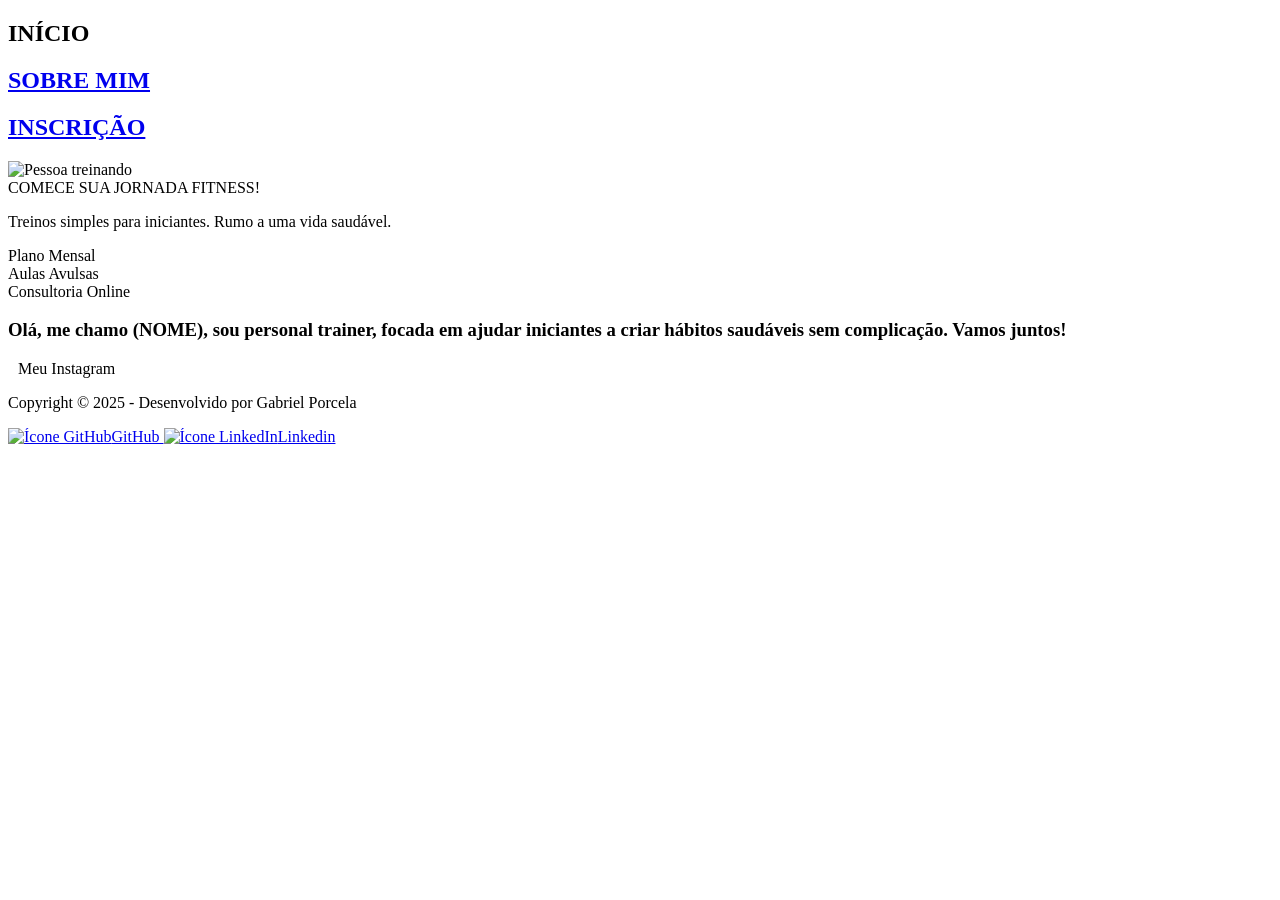
==== index.html @ adf8e926 "Mudanças Objetivo de organização" ====
<!DOCTYPE html>
<html lang="pt-BR">
<head>
    <meta charset="UTF-8">
    <meta name="viewport" content="width=device-width, initial-scale=1.0">
    <title>Personal Trainer Online | Início</title>
    <meta name="description" content="Treinos simples e personalizados para iniciantes. Comece sua jornada fitness com acompanhamento profissional.">
    <link rel="stylesheet" href="/Projeto-Pagina-Treino/css/editor.css">
    <link rel="stylesheet" href="/Projeto-Pagina-Treino/css/responsivo.css">
</head>
<body class="imagem">
    <section class="secao">

        <nav class="divisao">
            <h2 class="inicio pagina-ativa">INÍCIO</h2>
            <a href="/sobre-mim.html"><h2 class="sobre">SOBRE MIM</h2></a>
            <a href="/inscricao.html"><h2 class="inscricao">INSCRIÇÃO</h2></a>
        </nav>

        <div class="texto-foto">
            <img src="/Projeto-Pagina-Treino/imagens/foto-secao.jpg" alt="Pessoa treinando" class="foto-secao">
            <div class="texto">
                COMECE SUA JORNADA FITNESS!
                <p>Treinos simples para iniciantes. Rumo a uma vida saudável.</p>
            </div>
        </div>

        <div class="quadrados">
            <article class="quadrado">Plano Mensal</article>
            <article class="quadrado">Aulas Avulsas</article>
            <article class="quadrado">Consultoria Online</article>
        </div>

        <div class="container-foto">
            <div class="foto-personal" role="img" aria-label="Foto do personal trainer"></div>
            <h3 class="texto-personal">Olá, me chamo (NOME), sou personal trainer, focada em ajudar iniciantes a criar hábitos saudáveis sem complicação. Vamos juntos!</h3>
        </div>

        <div class="container-insta">
            <a href="https://instagram.com" target="_blank" rel="noopener noreferrer" style="display:flex; align-items:center; gap:10px; text-decoration:none; color:inherit;">
                <span class="instagram" role="img" aria-label="Ícone do Instagram"></span>
                <span class="texto-insta">Meu Instagram</span>
            </a>
        </div>
    </section>

    <footer class="rodape">
        <p class="paragrafo-rodape1">Copyright &copy; 2025 - Desenvolvido por Gabriel Porcela</p>
        <p class="paragrafo-rodape2">
            <a href="https://github.com/GabrielPorcela" target="_blank" rel="noopener noreferrer" class="texto-git">
                <img src="/Projeto-Pagina-Treino/imagens/foto-git.png" alt="Ícone GitHub" class="git">GitHub
            </a>
            <a href="https://www.linkedin.com/in/gabrielporcela" target="_blank" rel="noopener noreferrer" class="texto-link">
                <img src="/Projeto-Pagina-Treino/imagens/foto-link.png" alt="Ícone LinkedIn" class="link">Linkedin
            </a>
        </p>
    </footer>

    <script src="/Projeto-Pagina-Treino/javascript/pagina.js"></script>
</body>
</html>
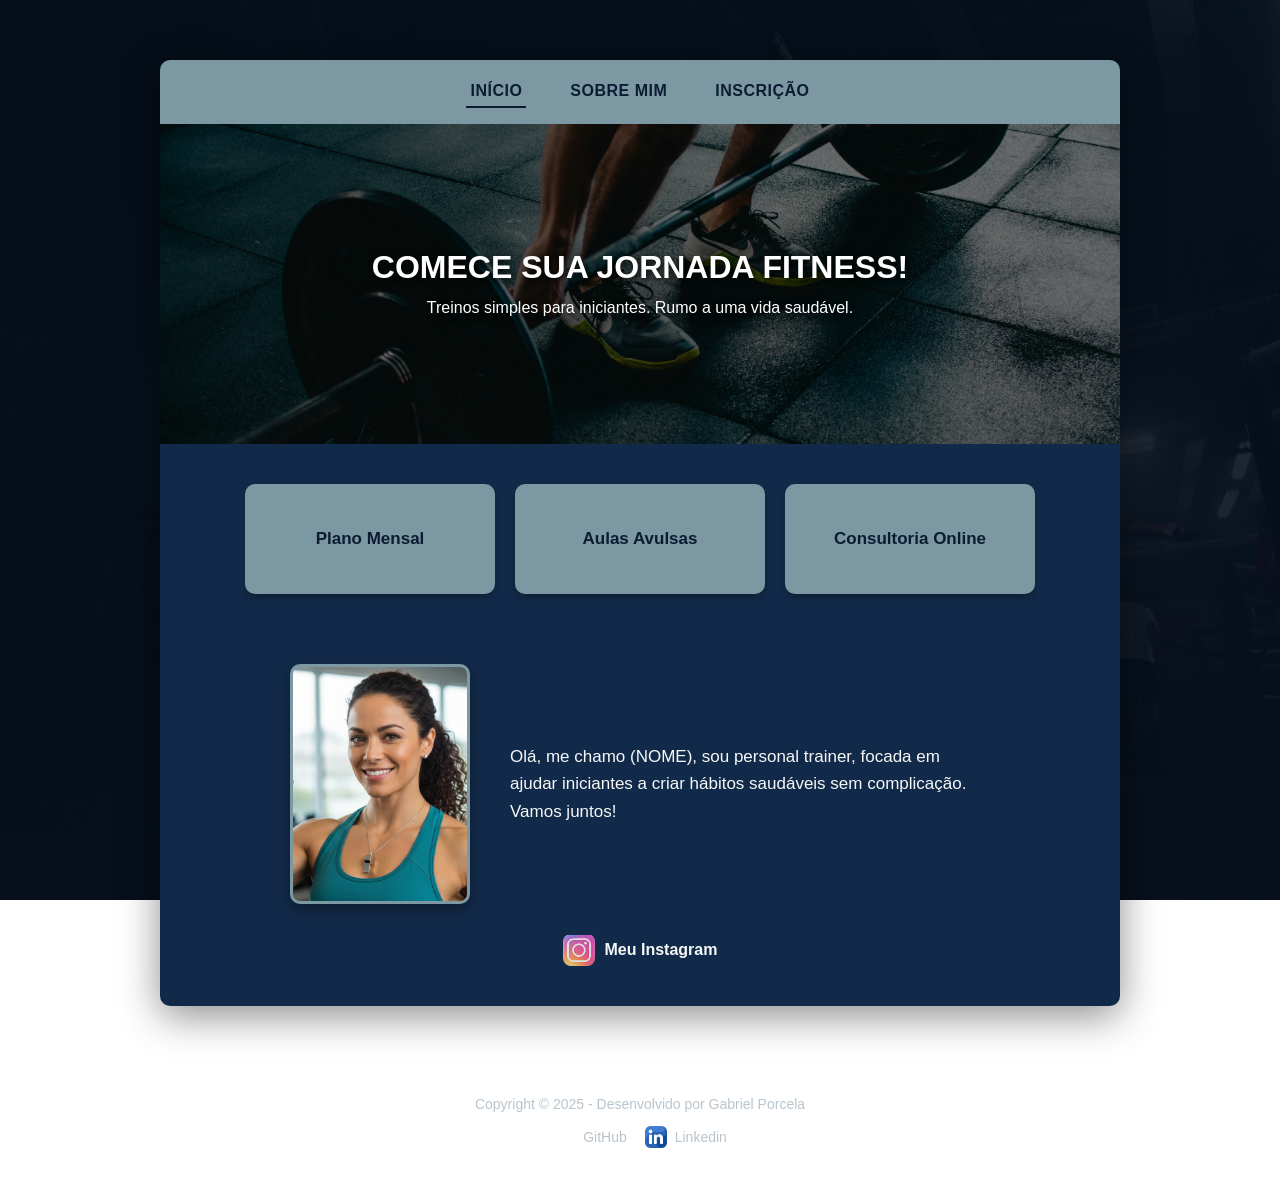
==== commit 91e02e41: "Links Correção de arquivos e pastas" ====
--- a/index.html
+++ b/index.html
@@ -5,20 +5,23 @@
     <meta name="viewport" content="width=device-width, initial-scale=1.0">
     <title>Personal Trainer Online | Início</title>
     <meta name="description" content="Treinos simples e personalizados para iniciantes. Comece sua jornada fitness com acompanhamento profissional.">
-    <link rel="stylesheet" href="/Projeto-Pagina-Treino/css/editor.css">
-    <link rel="stylesheet" href="/Projeto-Pagina-Treino/css/responsivo.css">
+    <!-- CORRIGIDO: Removido a barra inicial e o nome do projeto -->
+    <link rel="stylesheet" href="./css/editor.css">
+    <link rel="stylesheet" href="./css/responsivo.css">
 </head>
 <body class="imagem">
     <section class="secao">
 
         <nav class="divisao">
             <h2 class="inicio pagina-ativa">INÍCIO</h2>
-            <a href="/sobre-mim.html"><h2 class="sobre">SOBRE MIM</h2></a>
-            <a href="/inscricao.html"><h2 class="inscricao">INSCRIÇÃO</h2></a>
+            <!-- CORRIGIDO: Adicionado o ponto (.) antes da barra para funcionar no GitHub Pages -->
+            <a href="./sobre-mim.html"><h2 class="sobre">SOBRE MIM</h2></a>
+            <a href="./inscricao.html"><h2 class="inscricao">INSCRIÇÃO</h2></a>
         </nav>
 
         <div class="texto-foto">
-            <img src="/Projeto-Pagina-Treino/imagens/foto-secao.jpg" alt="Pessoa treinando" class="foto-secao">
+            <!-- CORRIGIDO: Caminho da imagem ajustado com ./ -->
+            <img src="./imagens/foto-secao.jpg" alt="Pessoa treinando" class="foto-secao">
             <div class="texto">
                 COMECE SUA JORNADA FITNESS!
                 <p>Treinos simples para iniciantes. Rumo a uma vida saudável.</p>
@@ -48,14 +51,17 @@
         <p class="paragrafo-rodape1">Copyright &copy; 2025 - Desenvolvido por Gabriel Porcela</p>
         <p class="paragrafo-rodape2">
             <a href="https://github.com/GabrielPorcela" target="_blank" rel="noopener noreferrer" class="texto-git">
-                <img src="/Projeto-Pagina-Treino/imagens/foto-git.png" alt="Ícone GitHub" class="git">GitHub
+                <!-- CORRIGIDO: Caminho da imagem ajustado com ./ -->
+                <img src="./imagens/foto-git.png" alt="Ícone GitHub" class="git">GitHub
             </a>
             <a href="https://www.linkedin.com/in/gabrielporcela" target="_blank" rel="noopener noreferrer" class="texto-link">
-                <img src="/Projeto-Pagina-Treino/imagens/foto-link.png" alt="Ícone LinkedIn" class="link">Linkedin
+                <!-- CORRIGIDO: Caminho da imagem ajustado com ./ -->
+                <img src="./imagens/foto-link.png" alt="Ícone LinkedIn" class="link">Linkedin
             </a>
         </p>
     </footer>
 
-    <script src="/Projeto-Pagina-Treino/javascript/pagina.js"></script>
+    <!-- CORRIGIDO: Removido a barra inicial e o nome do projeto -->
+    <script src="./javascript/pagina.js"></script>
 </body>
 </html>
--- a/css/editor.css
+++ b/css/editor.css
@@ -0,0 +1,606 @@
+/* =========================================================
+   RESET & VARIÁVEIS GLOBAIS
+   ========================================================= */
+* {
+    margin: 0;
+    padding: 0;
+    box-sizing: border-box;
+}
+
+:root {
+    --cor-fundo: #0b1c33;
+    --cor-secao: #122a49;
+    --cor-destaque: #7c98a3;
+    --cor-destaque-clara: #aebfc6;
+    --cor-texto: #f6f7f7;
+    --cor-acento: #ff9800;
+    --cor-sucesso: #2e7d32;
+    --cor-erro: #e53935;
+    --fonte-base: 'Segoe UI', Roboto, Helvetica, Arial, sans-serif;
+    --raio-padrao: 10px;
+    --transicao: all 0.3s ease;
+}
+
+html {
+    scroll-behavior: smooth;
+}
+
+body {
+    font-family: var(--fonte-base);
+}
+
+/* =========================================================
+   FUNDO GERAL DA PÁGINA
+   ========================================================= */
+.imagem {
+    background-image: linear-gradient(180deg, rgba(6, 15, 28, 0.85), rgba(6, 15, 28, 0.95)), url("/imagens/foto-treino.jpg");
+    background-size: cover;
+    background-position: center;
+    background-repeat: no-repeat;
+    background-attachment: fixed;
+    min-height: 100vh;
+    color: var(--cor-texto);
+    width: 100%;
+    overflow-x: hidden;
+}
+
+/* =========================================================
+   CONTAINER PRINCIPAL
+   ========================================================= */
+.secao {
+    background-color: var(--cor-secao);
+    max-width: 960px;
+    min-height: 700px;
+    margin: 60px auto;
+    border-radius: var(--raio-padrao);
+    box-shadow: 0 10px 40px rgba(0, 0, 0, 0.45);
+    overflow: hidden;
+    position: relative;
+}
+
+/* =========================================================
+   MENU DE NAVEGAÇÃO
+   ========================================================= */
+.divisao {
+    background-color: var(--cor-destaque);
+    width: 100%;
+    padding: 16px 20px;
+    display: flex;
+    justify-content: center;
+    align-items: center;
+    gap: 40px;
+    flex-wrap: wrap;
+}
+
+.divisao a {
+    text-decoration: none;
+}
+
+.inicio, .sobre, .inscricao {
+    font-size: 16px;
+    font-weight: 700;
+    letter-spacing: 0.5px;
+    color: #0b1c33;
+    text-transform: uppercase;
+    text-shadow: none;
+    padding: 6px 4px;
+    border-bottom: 2px solid transparent;
+    transition: var(--transicao);
+}
+
+.inicio:hover, .sobre:hover, .inscricao:hover {
+    color: #ffffff;
+    border-bottom: 2px solid #ffffff;
+}
+
+.pagina-ativa {
+    border-bottom: 2px solid #0b1c33;
+}
+
+/* =========================================================
+   BANNER PRINCIPAL (HERO)
+   ========================================================= */
+.texto-foto {
+    position: relative;
+    width: 100%;
+    height: 320px;
+    overflow: hidden;
+    display: flex;
+    align-items: center;
+    justify-content: center;
+    text-align: center;
+}
+
+.foto-secao {
+    position: absolute;
+    top: 0;
+    left: 0;
+    width: 100%;
+    height: 100%;
+    object-fit: cover;
+    z-index: 1;
+    filter: brightness(0.45);
+}
+
+.texto {
+    position: relative;
+    z-index: 2;
+    color: #ffffff;
+    font-size: 32px;
+    font-weight: 800;
+    text-align: center;
+    text-shadow: 2px 2px 6px rgba(0, 0, 0, 0.85);
+    margin: 0;
+    padding: 0 20px;
+    max-width: 700px;
+}
+
+.texto p {
+    font-size: 16px;
+    font-weight: 400;
+    margin-top: 10px;
+    line-height: 1.5;
+}
+
+/* =========================================================
+   QUADRADOS DE PLANOS
+   ========================================================= */
+.quadrados {
+    display: flex;
+    flex-wrap: wrap;
+    justify-content: center;
+    gap: 20px;
+    width: 100%;
+    padding: 40px 20px;
+}
+
+.quadrado {
+    display: flex;
+    align-items: center;
+    justify-content: center;
+    text-align: center;
+    background-color: var(--cor-destaque);
+    color: #0b1c33;
+    padding: 24px;
+    width: 250px;
+    min-height: 110px;
+    border-radius: var(--raio-padrao);
+    font-weight: 700;
+    font-size: 17px;
+    box-shadow: 0 4px 10px rgba(0, 0, 0, 0.25);
+    transition: var(--transicao);
+    cursor: default;
+}
+
+.quadrado:hover {
+    background-color: #ffffff;
+    transform: translateY(-6px);
+    box-shadow: 0 10px 20px rgba(0, 0, 0, 0.35);
+}
+
+/* =========================================================
+   APRESENTAÇÃO DO PERSONAL (HOME)
+   ========================================================= */
+.container-foto {
+    display: flex;
+    flex-direction: row;
+    align-items: center;
+    justify-content: center;
+    gap: 40px;
+    width: 100%;
+    padding: 30px 30px 10px;
+}
+
+.foto-personal {
+    background-image: url("/imagens/modelo-personal.png");
+    width: 180px;
+    height: 240px;
+    background-size: cover;
+    background-position: center;
+    background-repeat: no-repeat;
+    border-radius: var(--raio-padrao);
+    border: 3px solid var(--cor-destaque);
+    flex-shrink: 0;
+    box-shadow: 0 6px 16px rgba(0, 0, 0, 0.35);
+}
+
+.texto-personal {
+    flex: 1;
+    max-width: 480px;
+    text-align: left;
+    line-height: 1.6;
+    font-size: 17px;
+    font-weight: 400;
+}
+
+/* =========================================================
+   BLOCO INSTAGRAM
+   ========================================================= */
+.container-insta {
+    display: flex;
+    align-items: center;
+    justify-content: center;
+    gap: 10px;
+    padding: 20px 0 40px;
+}
+
+.instagram {
+    display: block;
+    background-image: url("/imagens/foto-insta.png");
+    background-size: contain;
+    background-repeat: no-repeat;
+    background-position: center;
+    width: 32px;
+    height: 32px;
+    border-radius: 8px;
+    cursor: pointer;
+    transition: transform 0.3s ease;
+}
+
+.container-insta:hover .instagram {
+    transform: scale(1.15);
+}
+
+.texto-insta {
+    font-size: 16px;
+    font-weight: 600;
+}
+
+/* =========================================================
+   RODAPÉ
+   ========================================================= */
+.rodape {
+    display: flex;
+    flex-direction: column;
+    align-items: center;
+    gap: 14px;
+    text-align: center;
+    font-size: 14px;
+    color: #b9c4cc;
+    font-weight: 500;
+    padding: 30px 20px 50px;
+}
+
+.rodape p {
+    display: flex;
+    align-items: center;
+    justify-content: center;
+    flex-wrap: wrap;
+    gap: 18px;
+    margin: 0;
+}
+
+.rodape a {
+    display: flex;
+    align-items: center;
+    gap: 8px;
+    text-decoration: none;
+    color: inherit;
+    transition: var(--transicao);
+}
+
+.rodape a:hover {
+    color: var(--cor-destaque);
+}
+
+.git, .link {
+    width: 22px;
+    height: 22px;
+    background-size: contain;
+    background-repeat: no-repeat;
+    background-position: center;
+}
+
+/* =========================================================
+   PÁGINA: INSCRIÇÃO — TABELA
+   ========================================================= */
+.titulo-treino {
+    text-align: center;
+    padding: 30px 20px 10px;
+    font-size: 24px;
+    font-weight: 700;
+}
+
+.tabela {
+    width: 90%;
+    max-width: 600px;
+    margin: 20px auto 40px;
+    border-collapse: collapse;
+    border-radius: var(--raio-padrao);
+    overflow: hidden;
+    box-shadow: 0 6px 16px rgba(0, 0, 0, 0.3);
+}
+
+.tabela th {
+    background-color: var(--cor-destaque);
+    color: #0b1c33;
+    padding: 14px;
+    text-align: center;
+    text-transform: uppercase;
+    font-size: 14px;
+    letter-spacing: 0.5px;
+}
+
+.tabela td {
+    padding: 12px;
+    border: 1px solid rgba(255, 255, 255, 0.1);
+    text-align: center;
+    background-color: #0c1531;
+    font-size: 15px;
+}
+
+.tabela tbody tr:nth-child(even) td {
+    background-color: #101a3a;
+}
+
+/* =========================================================
+   FORMULÁRIO DE INSCRIÇÃO
+   ========================================================= */
+.formulario-externo {
+    background-color: #061529;
+    margin: 30px;
+    padding: 20px;
+    border-radius: var(--raio-padrao);
+}
+
+.formulario-interno {
+    background-color: #0a0f1f;
+    border: 1px solid var(--cor-secao);
+    border-radius: var(--raio-padrao);
+    padding: 30px;
+    display: flex;
+    flex-direction: column;
+    gap: 18px;
+}
+
+.formulario-interno p {
+    display: flex;
+    flex-direction: column;
+}
+
+.campo-radio {
+    flex-direction: row !important;
+    align-items: center;
+    gap: 10px;
+    flex-wrap: wrap;
+}
+
+.campo-radio label {
+    margin: 0;
+    text-transform: none;
+    font-weight: 500;
+}
+
+label {
+    display: block;
+    font-weight: 600;
+    font-size: 13px;
+    color: #ffffff;
+    text-transform: uppercase;
+    letter-spacing: 0.8px;
+    margin-bottom: 6px;
+}
+
+input[type="text"],
+input[type="tel"],
+input[type="number"],
+select {
+    width: 100%;
+    padding: 12px 15px;
+    border: 1.5px solid #2d3e50;
+    border-radius: 6px;
+    background-color: var(--cor-secao);
+    color: #ffffff;
+    font-size: 16px;
+    box-shadow: inset 0 1px 3px rgba(0, 0, 0, 0.5);
+    transition: border-color 0.3s, box-shadow 0.3s;
+}
+
+select {
+    cursor: pointer;
+}
+
+input:focus, select:focus {
+    outline: none;
+    border-color: var(--cor-destaque);
+    box-shadow: 0 0 8px rgba(124, 152, 163, 0.4);
+}
+
+::placeholder {
+    color: rgba(230, 229, 229, 0.4);
+}
+
+.texto-erro {
+    color: var(--cor-erro);
+    font-size: 13px;
+    font-weight: 700;
+    margin-top: 6px;
+    display: none;
+}
+
+.campo-erro {
+    border: 2px solid var(--cor-erro) !important;
+    box-shadow: 0 0 10px rgba(244, 67, 54, 0.5) !important;
+}
+
+@keyframes shake {
+    0%, 100% { transform: translateX(0); }
+    25% { transform: translateX(-6px); }
+    75% { transform: translateX(6px); }
+}
+
+.shake {
+    animation: shake 0.15s ease-in-out 0s 2;
+}
+
+button[type="submit"] {
+    width: 100%;
+    background-color: var(--cor-destaque);
+    color: #0b1c33;
+    border: none;
+    padding: 16px;
+    font-size: 17px;
+    font-weight: 700;
+    text-transform: uppercase;
+    letter-spacing: 0.5px;
+    border-radius: 8px;
+    cursor: pointer;
+    margin-top: 10px;
+    transition: var(--transicao);
+}
+
+button[type="submit"]:hover {
+    background-color: #ffffff;
+    transform: translateY(-4px);
+    box-shadow: 0 8px 18px rgba(0, 0, 0, 0.3);
+}
+
+/* =========================================================
+   RESULTADO DA CALCULADORA (IMC)
+   ========================================================= */
+.resultado {
+    background-image: linear-gradient(135deg, #1c3a5e, #48839b);
+    display: none;
+    flex-direction: column;
+    margin-top: 20px;
+    padding: 20px;
+    justify-content: center;
+    align-items: center;
+    border-radius: var(--raio-padrao);
+    border: 1px solid rgba(255, 255, 255, 0.15);
+    text-align: center;
+    box-shadow: 0 6px 18px rgba(0, 0, 0, 0.35);
+    transition: var(--transicao);
+}
+
+.resultado.visivel {
+    display: flex;
+}
+
+.resultado h3 {
+    margin-bottom: 10px;
+    font-size: 19px;
+}
+
+.resultado p {
+    margin: 6px 0;
+    font-size: 15px;
+    line-height: 1.5;
+}
+
+/* =========================================================
+   PÁGINA: SOBRE MIM
+   ========================================================= */
+.foto-sobre {
+    width: 280px;
+    height: 380px;
+    background-image: url("/imagens/modelo-personal.png");
+    background-size: cover;
+    background-position: center;
+    border-radius: var(--raio-padrao);
+    border: 3px solid var(--cor-destaque);
+    flex-shrink: 0;
+    box-shadow: 0 6px 16px rgba(0, 0, 0, 0.35);
+}
+
+.coluna-textos {
+    display: flex;
+    flex-direction: column;
+    gap: 30px;
+    max-width: 500px;
+}
+
+.bloco-texto {
+    display: flex;
+    flex-direction: column;
+    gap: 8px;
+}
+
+.frase-sobre, .frase-sobre2 {
+    font-size: 20px;
+    font-weight: 800;
+    color: var(--cor-acento);
+    text-transform: uppercase;
+    letter-spacing: 0.5px;
+}
+
+.titulo-sobre, .titulo-sobre2 {
+    color: #f1f1f1;
+    font-size: 16px;
+    line-height: 1.6;
+    transition: transform 0.3s ease;
+}
+
+/* =========================================================
+   CTA WHATSAPP
+   ========================================================= */
+.cta-whatsapp {
+    text-align: center;
+    padding: 10px 20px 10px;
+}
+
+button[type="button"] {
+    width: auto;
+    display: inline-block;
+    margin: 25px auto 0;
+    min-width: 220px;
+    background-color: var(--cor-sucesso);
+    color: white;
+    padding: 16px 32px;
+    border: none;
+    border-radius: 8px;
+    font-size: 17px;
+    font-weight: 700;
+    cursor: pointer;
+    box-shadow: 0 4px 10px rgba(0, 0, 0, 0.3);
+    transition: var(--transicao);
+}
+
+button[type="button"]:hover {
+    background-color: #43a047;
+    transform: translateY(-4px);
+    box-shadow: 0 10px 18px rgba(0, 0, 0, 0.4);
+}
+
+button[type="button"]:active {
+    transform: translateY(0);
+}
+
+.texto-button {
+    text-align: center;
+    color: rgba(255, 255, 255, 0.65);
+    margin-top: 8px;
+    font-size: 13px;
+}
+
+/* =========================================================
+   URGÊNCIA / VAGAS
+   ========================================================= */
+.container-urgencia {
+    margin: 10px auto 30px;
+    text-align: center;
+    width: 100%;
+}
+
+#contador-vagas {
+    display: inline-block;
+    color: var(--cor-acento);
+    background-color: rgba(255, 152, 0, 0.12);
+    border: 1px solid rgba(255, 152, 0, 0.4);
+    border-radius: 30px;
+    padding: 10px 20px;
+    font-size: 15px;
+    font-weight: 700;
+    animation: pulsar 2s infinite;
+}
+
+#numero-vagas {
+    font-size: 1.1em;
+    color: #ffb74d;
+}
+
+@keyframes pulsar {
+    0% { opacity: 1; transform: scale(1); }
+    50% { opacity: 0.75; transform: scale(1.04); }
+    100% { opacity: 1; transform: scale(1); }
+}
--- a/css/responsivo.css
+++ b/css/responsivo.css
@@ -0,0 +1,194 @@
+/* =========================================================
+   RESPONSIVO — TABLET (até 1024px)
+   ========================================================= */
+@media (max-width: 1024px) {
+    .secao {
+        margin: 30px auto;
+        max-width: 92%;
+    }
+}
+
+/* =========================================================
+   RESPONSIVO — CELULAR (até 768px)
+   ========================================================= */
+@media (max-width: 768px) {
+
+    /* Container principal */
+    .secao {
+        margin: 15px auto;
+        width: 94%;
+        min-height: auto;
+        border-radius: 8px;
+    }
+
+    /* Menu de navegação */
+    .divisao {
+        gap: 18px;
+        flex-wrap: wrap;
+        padding: 14px 10px;
+    }
+
+    .inicio, .sobre, .inscricao {
+        font-size: 14px;
+    }
+
+    /* Banner superior */
+    .texto-foto {
+        height: 220px;
+    }
+
+    .texto {
+        font-size: 22px;
+        padding: 0 16px;
+    }
+
+    .texto p {
+        font-size: 14px;
+    }
+
+    /* Planos / quadrados */
+    .quadrados {
+        flex-direction: column;
+        align-items: center;
+        gap: 12px;
+        padding: 30px 16px;
+    }
+
+    .quadrado {
+        width: 100%;
+        max-width: 320px;
+        min-height: 60px;
+    }
+
+    /* Apresentação do personal (home) */
+    .container-foto {
+        flex-direction: column;
+        align-items: center;
+        text-align: center;
+        gap: 20px;
+        padding: 20px 16px 0;
+    }
+
+    .foto-personal {
+        width: 200px;
+        height: 260px;
+    }
+
+    .texto-personal {
+        text-align: center;
+        max-width: 100%;
+        font-size: 15px;
+    }
+
+    .texto-insta {
+        font-size: 14px;
+    }
+
+    /* Página Sobre Mim */
+    .foto-sobre {
+        width: 240px;
+        height: 320px;
+        margin: 0 auto;
+    }
+
+    .coluna-textos {
+        max-width: 100%;
+        padding: 0 18px;
+        text-align: center;
+    }
+
+    .bloco-texto {
+        align-items: center;
+    }
+
+    .frase-sobre, .frase-sobre2 {
+        font-size: 18px;
+    }
+
+    .titulo-sobre, .titulo-sobre2 {
+        font-size: 15px;
+    }
+
+    /* Formulário e tabela */
+    .formulario-externo {
+        margin: 16px;
+        padding: 14px;
+    }
+
+    .formulario-interno {
+        padding: 20px;
+        gap: 16px;
+    }
+
+    .titulo-treino {
+        font-size: 20px;
+        padding: 24px 16px 6px;
+    }
+
+    .tabela {
+        width: 100%;
+        margin: 16px auto 30px;
+    }
+
+    .tabela th, .tabela td {
+        padding: 8px;
+        font-size: 13px;
+    }
+
+    /* Urgência */
+    .container-urgencia {
+        margin: 8px auto 24px;
+    }
+
+    #contador-vagas {
+        width: 90%;
+        font-size: 0.9rem;
+        padding: 10px 14px;
+    }
+
+    #numero-vagas {
+        font-size: 1.1rem;
+    }
+
+    /* Rodapé */
+    .rodape {
+        padding: 24px 16px 40px;
+        gap: 12px;
+    }
+
+    .rodape p {
+        gap: 14px;
+    }
+}
+
+/* =========================================================
+   RESPONSIVO — CELULARES PEQUENOS (até 420px)
+   ========================================================= */
+@media (max-width: 420px) {
+    .divisao {
+        gap: 12px;
+    }
+
+    .inicio, .sobre, .inscricao {
+        font-size: 12.5px;
+    }
+
+    .texto {
+        font-size: 18px;
+    }
+
+    .foto-personal {
+        width: 160px;
+        height: 210px;
+    }
+
+    .foto-sobre {
+        width: 200px;
+        height: 270px;
+    }
+
+    button[type="submit"], button[type="button"] {
+        font-size: 15px;
+        padding: 14px;
+    }
+}
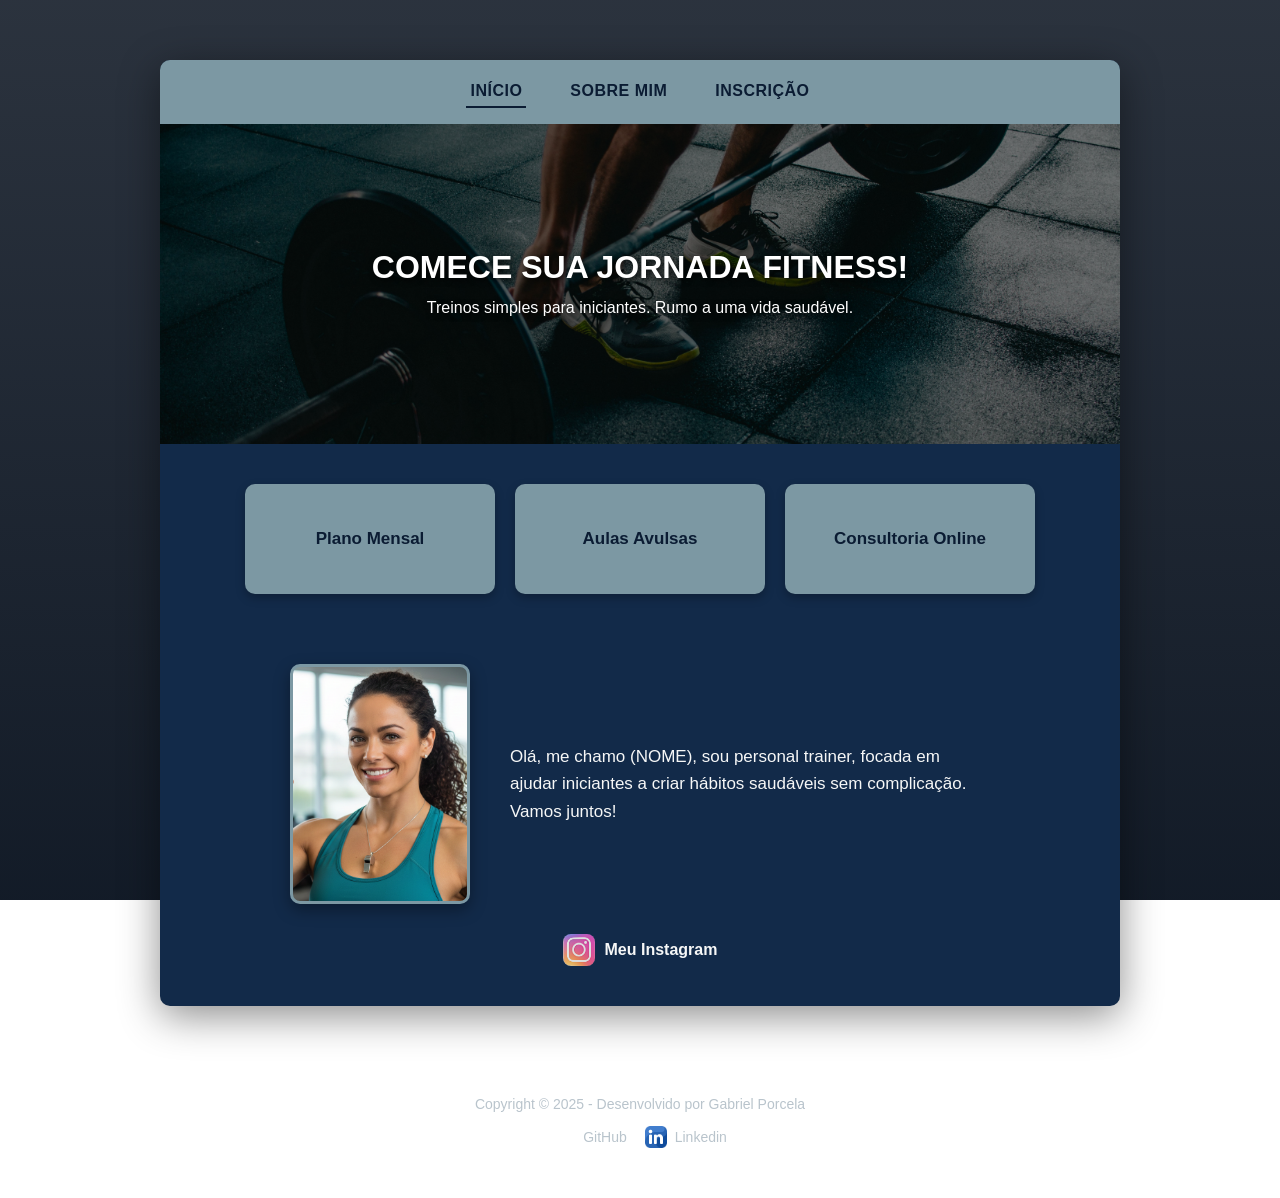
==== commit e748eb9c: "Links Links e tags corrigidas" ====
--- a/index.html
+++ b/index.html
@@ -39,10 +39,10 @@
             <h3 class="texto-personal">Olá, me chamo (NOME), sou personal trainer, focada em ajudar iniciantes a criar hábitos saudáveis sem complicação. Vamos juntos!</h3>
         </div>
 
-        <div class="container-insta">
+       <div class="container-insta">
             <a href="https://instagram.com" target="_blank" rel="noopener noreferrer" style="display:flex; align-items:center; gap:10px; text-decoration:none; color:inherit;">
-                <span class="instagram" role="img" aria-label="Ícone do Instagram"></span>
-                <span class="texto-insta">Meu Instagram</span>
+            <img src="./imagens/foto-insta.png" alt="Ícone Instagram" class="instagram" style="width: 32px; height: 32px;">
+            <span class="texto-insta">Meu Instagram</span>
             </a>
         </div>
     </section>
--- a/css/editor.css
+++ b/css/editor.css
@@ -33,7 +33,8 @@
    FUNDO GERAL DA PÁGINA
    ========================================================= */
 .imagem {
-    background-image: linear-gradient(180deg, rgba(6, 15, 28, 0.85), rgba(6, 15, 28, 0.95)), url("/imagens/foto-treino.jpg");
+    /* CORRIGIDO: Alterado para ../imagens/ */
+    background-image: linear-gradient(180deg, rgba(6, 15, 28, 0.85), rgba(6, 15, 28, 0.95)), url("/Projeto-Pagina-Treino/imagens/foto-treino.jpg");
     background-size: cover;
     background-position: center;
     background-repeat: no-repeat;
@@ -192,7 +193,8 @@
 }
 
 .foto-personal {
-    background-image: url("/imagens/modelo-personal.png");
+    /* CORRIGIDO: Alterado para ../imagens/ */
+    background-image: url("../imagens/modelo-personal.png");
     width: 180px;
     height: 240px;
     background-size: cover;
@@ -226,7 +228,8 @@
 
 .instagram {
     display: block;
-    background-image: url("/imagens/foto-insta.png");
+    /* CORRIGIDO: Alterado para ../imagens/ */
+    background-image: url("../imagens/foto-insta.png");
     background-size: contain;
     background-repeat: no-repeat;
     background-position: center;
@@ -494,7 +497,8 @@
 .foto-sobre {
     width: 280px;
     height: 380px;
-    background-image: url("/imagens/modelo-personal.png");
+    /* CORRIGIDO: Alterado para ../imagens/ */
+    background-image: url("../imagens/modelo-personal.png");
     background-size: cover;
     background-position: center;
     border-radius: var(--raio-padrao);
@@ -603,4 +607,4 @@
     0% { opacity: 1; transform: scale(1); }
     50% { opacity: 0.75; transform: scale(1.04); }
     100% { opacity: 1; transform: scale(1); }
-}
+}
